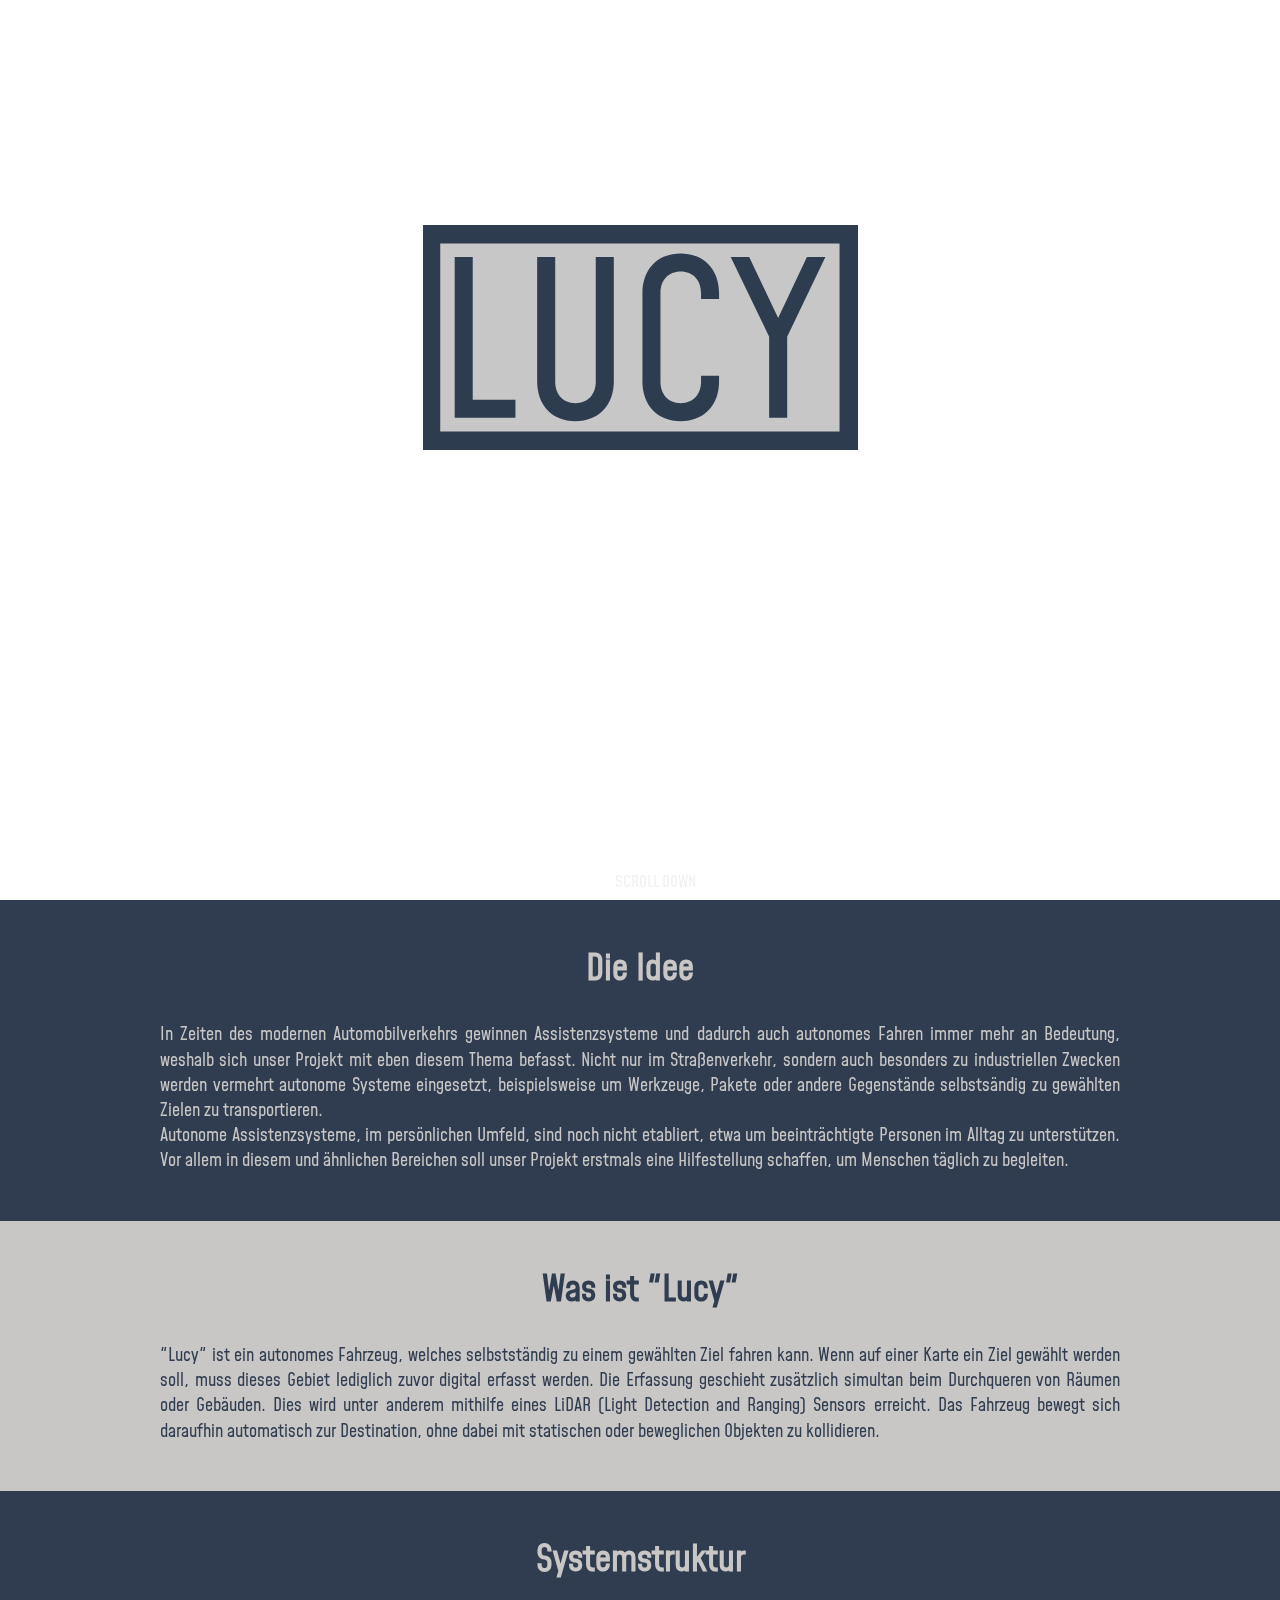
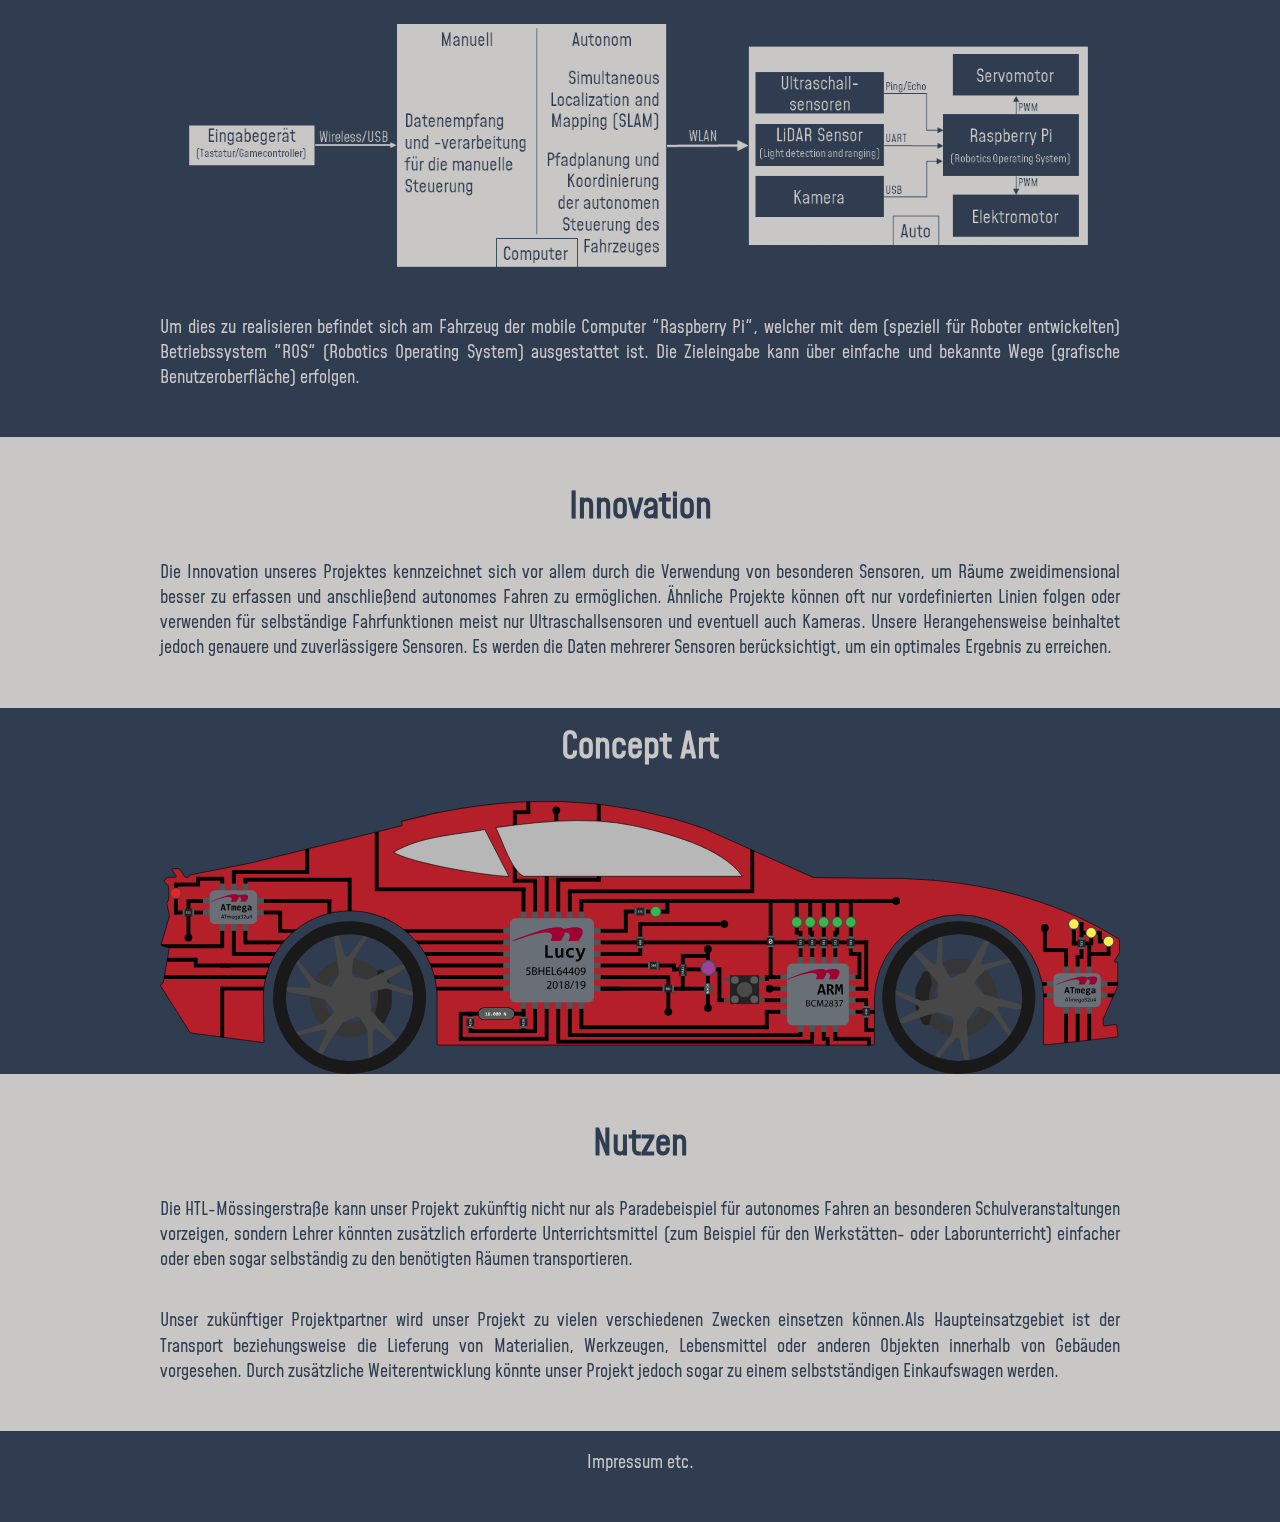
==== index.html @ 9e5134fd "Initial Commit" ====
<!DOCTYPE html>
<html>
	<head>
		<meta charset="UTF-8">
		<title>Lucy - Autonomous Vehicle</title>

		<link rel=stylesheet type="text/css" href="assets/style/main.css">
		<link rel=stylesheet type="text/css" href="assets/style/scroll_hint.css">
		
		<link rel="shortcut icon" href="assets/favicon/favicon.png">
	</head>
	<body>
		<div id="videoDiv">
			<video autoplay muted loop id="videoTag">
				<source src="assets/media/lucy_background_trailer.mp4" type="video/mp4">
			</video>
			<div id="lucyLogo"></div>

			<div class="container">
				<div class="chevron"></div>
				<div class="chevron"></div>
				<div class="chevron"></div>
				<span class="text">SCROLL DOWN</span>
			</div>
		</div>

		<div class="contentDark">
			<div class="flex-container">
				<h1>Die Idee</h1>
				<p>
					In Zeiten des modernen Automobilverkehrs gewinnen Assistenzsysteme und dadurch 
					auch autonomes Fahren immer mehr an Bedeutung, weshalb sich unser Projekt mit 
					eben diesem Thema befasst. Nicht nur im Straßenverkehr, sondern auch besonders zu 
					industriellen Zwecken werden vermehrt autonome Systeme eingesetzt, beispielsweise 
					um Werkzeuge, Pakete oder andere Gegenstände selbstsändig zu gewählten Zielen zu 
					transportieren.
					<br>
					Autonome Assistenzsysteme, im persönlichen Umfeld, sind noch nicht etabliert, etwa 
					um beeinträchtigte Personen im Alltag zu unterstützen. Vor allem in diesem und 
					ähnlichen Bereichen soll unser Projekt erstmals eine Hilfestellung schaffen, um 
					Menschen täglich zu begleiten. 
				</p>
			</div>
		</div>
		
		<div class="contentLight">
			<div class="flex-container">
				<h1>Was ist "Lucy"</h1>
				<p>
					"Lucy" ist ein autonomes Fahrzeug, welches selbstständig zu einem gewählten Ziel 
					fahren kann. Wenn auf einer Karte ein Ziel gewählt werden soll, muss dieses Gebiet 
					lediglich zuvor digital erfasst werden. Die Erfassung geschieht zusätzlich simultan 
					beim Durchqueren von Räumen oder Gebäuden. Dies wird unter anderem mithilfe eines 
					LiDAR (Light Detection and Ranging) Sensors erreicht. Das Fahrzeug bewegt sich 
					daraufhin automatisch zur Destination, ohne dabei mit statischen oder beweglichen 
					Objekten zu kollidieren.
				</p>
			</div>
		</div>

		<div class="contentDark">
			<div class="flex-container">
				<h1>Systemstruktur</h1>
				<img src="assets/img/lucy_system_structure_de.png" id="lucy_system_structure">
				<p>
					Um dies zu realisieren befindet sich am Fahrzeug der mobile 
					Computer "Raspberry Pi", welcher mit dem (speziell für Roboter entwickelten) 
					Betriebssystem "ROS" (Robotics Operating System) ausgestattet ist. Die Zieleingabe 
					kann über einfache und bekannte Wege (grafische Benutzeroberfläche) erfolgen.
				</p>
			</div>
		</div>

		<div class="contentLight">
			<div class="flex-container">
				<h1>Innovation</h1>
				<p>
					Die Innovation unseres Projektes kennzeichnet sich vor allem durch die Verwendung 
					von besonderen Sensoren, um Räume zweidimensional besser zu erfassen und 
					anschließend autonomes Fahren zu ermöglichen. Ähnliche Projekte können oft nur 
					vordefinierten Linien folgen oder verwenden für selbständige Fahrfunktionen meist 
					nur Ultraschallsensoren und eventuell auch Kameras. Unsere Herangehensweise 
					beinhaltet jedoch genauere und zuverlässigere Sensoren. Es werden die Daten 
					mehrerer Sensoren berücksichtigt, um ein optimales Ergebnis zu erreichen.
				</p>
			</div>
		</div>

		<div class="contentDark">
			<div class="flex-container-img">
				<h1>Concept Art</h1>
				<img src="assets/img/lucy_car.svg" id="lucy_car">
			</div>
		</div>

		<div class="contentLight">
			<div class="flex-container">
				<h1>Nutzen</h1>
				<p>
					Die HTL-Mössingerstraße kann unser Projekt zukünftig nicht nur als Paradebeispiel 
					für autonomes Fahren an besonderen Schulveranstaltungen vorzeigen, sondern Lehrer 
					könnten zusätzlich erforderte Unterrichtsmittel (zum Beispiel für den Werkstätten- 
					oder Laborunterricht) einfacher oder eben sogar selbständig zu den benötigten 
					Räumen transportieren. 
				</p>
				<p>
					Unser zukünftiger Projektpartner wird unser Projekt zu vielen verschiedenen 
					Zwecken einsetzen können.Als Haupteinsatzgebiet ist der Transport beziehungsweise 
					die Lieferung von Materialien, Werkzeugen, Lebensmittel oder anderen Objekten 
					innerhalb von Gebäuden vorgesehen. Durch zusätzliche Weiterentwicklung könnte 
					unser Projekt jedoch sogar zu einem selbstständigen Einkaufswagen werden. 
				</p>
			</div>
		</div>

		<div class="contentDark">
			<div class="flex-container">
				<p>
					Impressum etc.
				</p>
			</div>
		</div>

	</body>
</html>
---- assets/style/main.css ----
/* Font Declaration */
@font-face {
    font-family: MohaveRegular;
    src: url("../font/Mohave-Regular.ttf");
}



/* Main Site */
html, body {
    height: 100%;
/*    min-height: 100%;*/
}
body {
    margin: 0;
    font-family: MohaveRegular;
    font-size: 100%;
/*    background-color: #c8c7c6;*/
}



/* Fullscreen Video */
#videoDiv {
    min-height: 100%;
/*    width: 100%;*/
/*    overflow: hidden;*/
/*    display: block;*/
}
#videoTag {
    position: fixed;
    width: 100%;
    z-index: -1;
}



/* Logo */
#lucyLogo {
    position: absolute;
    background-image: url("../img/lucy_logo.svg");
    background-repeat: no-repeat;
    background-position: center;
    top: 50%;
    left: 50%;
    transform: translate(-50%, -100%);
    width: 100%;
    height: 25%;
    z-index: 1;
}



/* Car and System-Structure */
#lucyCarOLD {
    position: absolute;
    background-image: url("../img/lucy_car.svg");
    background-repeat: no-repeat;
    background-position: center;
    bottom: 0;
    left: 50%;
    transform: translate(-50%, 0%);
    width: 100%;
    height: 100%;
    z-index: 1;
}
#lucy_car {
	width: 960px;
	height: 100%;
	padding-top: 20px;
}
#lucy_system_structure {
	width: 960px;
	height: 100%;
}



/* Content */
.contentDark, .contentLight {
    position: relative;
    text-align: center;
    font-size: large;
    line-height: 1.4em;
    text-align: justify;
/*    margin-top: -20px;*/
    /* Horizontal Scrollbar wtf */
}
.contentDark {
    background: #303c50;
    color: #c8c7c6;
}
.contentLight {
    background: #c8c7c6;
    color: #303c50;
}

.flex-container h1 {
    padding-top: 30px;
}



/* Flex styles */
div.flex-container {
    display: flex;
    position: relative;
    margin: auto;
    max-width: 960px;
    flex-flow: row wrap;
    justify-content: space-around;
	padding-bottom: 30px;
}
div.flex-container-img {
    display: flex;
    position: relative;
    margin: auto;
    max-width: 960px;
    flex-flow: row wrap;
    justify-content: space-around;
}
div.flex-container > div {
    flex-grow: 1;
    align-self: center;
    flex-basis: 0;
}
---- assets/style/scroll_hint.css ----
/* Font Declaration */
@font-face {
    font-family: MohaveRegular;
    src: url("../font/Mohave-Regular.ttf");
}

/*
body {
display: flex;
justify-content: center;
align-items: center;
position: absolute;
width: 100%;
height: 100%;
background: #333;
}
*/

.container {
	position: absolute;
	width: 24px;
	height: 24px;
	bottom: 80px;
	left: 50%;
}

.chevron {
	position: absolute;
	width: 28px;
	height: 8px;
	opacity: 0;
	transform: scale3d(0.5, 0.5, 0.5);
	animation: move 3s ease-out infinite;
}

.chevron:first-child {
	animation: move 3s ease-out 1s infinite;
}

.chevron:nth-child(2) {
	animation: move 3s ease-out 2s infinite;
}

.chevron:before,
.chevron:after {
	content: ' ';
	position: absolute;
	top: 0;
	height: 100%;
	width: 51%;
	background: #c8c7c6;
}

.chevron:before {
	left: 0;
	transform: skew(0deg, 30deg);
}

.chevron:after {
	right: 0;
	width: 50%;
	transform: skew(0deg, -30deg);
}

@keyframes move {
25% {
	opacity: 1;

}
33% {
	opacity: 1;
	transform: translateY(30px);
}
67% {
	opacity: 1;
	transform: translateY(40px);
}
100% {
	opacity: 0;
	transform: translateY(55px) scale3d(0.5, 0.5, 0.5);
}
}

.text {
	display: block;
	margin-top: 75px;
	margin-left: -25px;
	font-family: MohaveRegular, "Helvetica Neue", "Helvetica", Arial, sans-serif;
	font-size: normal;
	color: #c8c7c6;
	text-transform: uppercase;
	white-space: nowrap;
	opacity: .25;
	animation: pulse 2s linear alternate infinite;
}

@keyframes pulse {
	to {
		opacity: 1;
	}
}
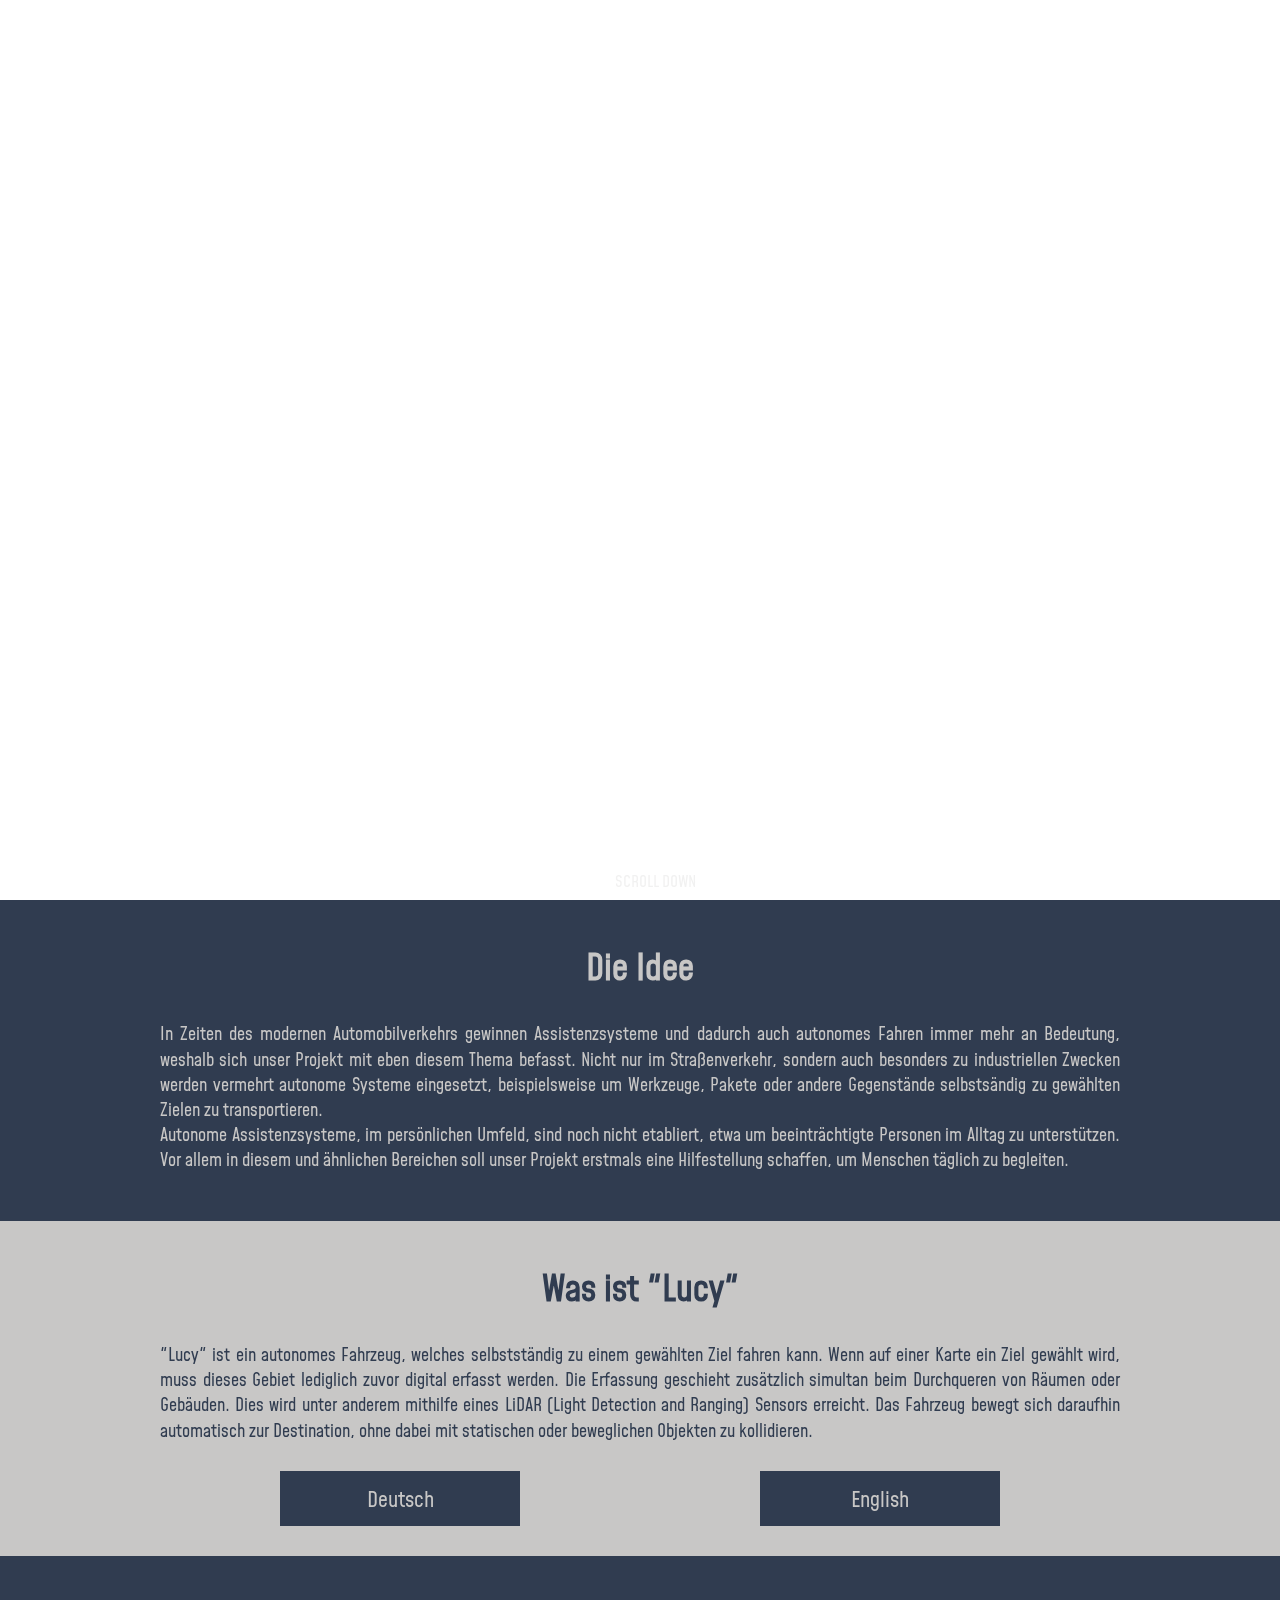
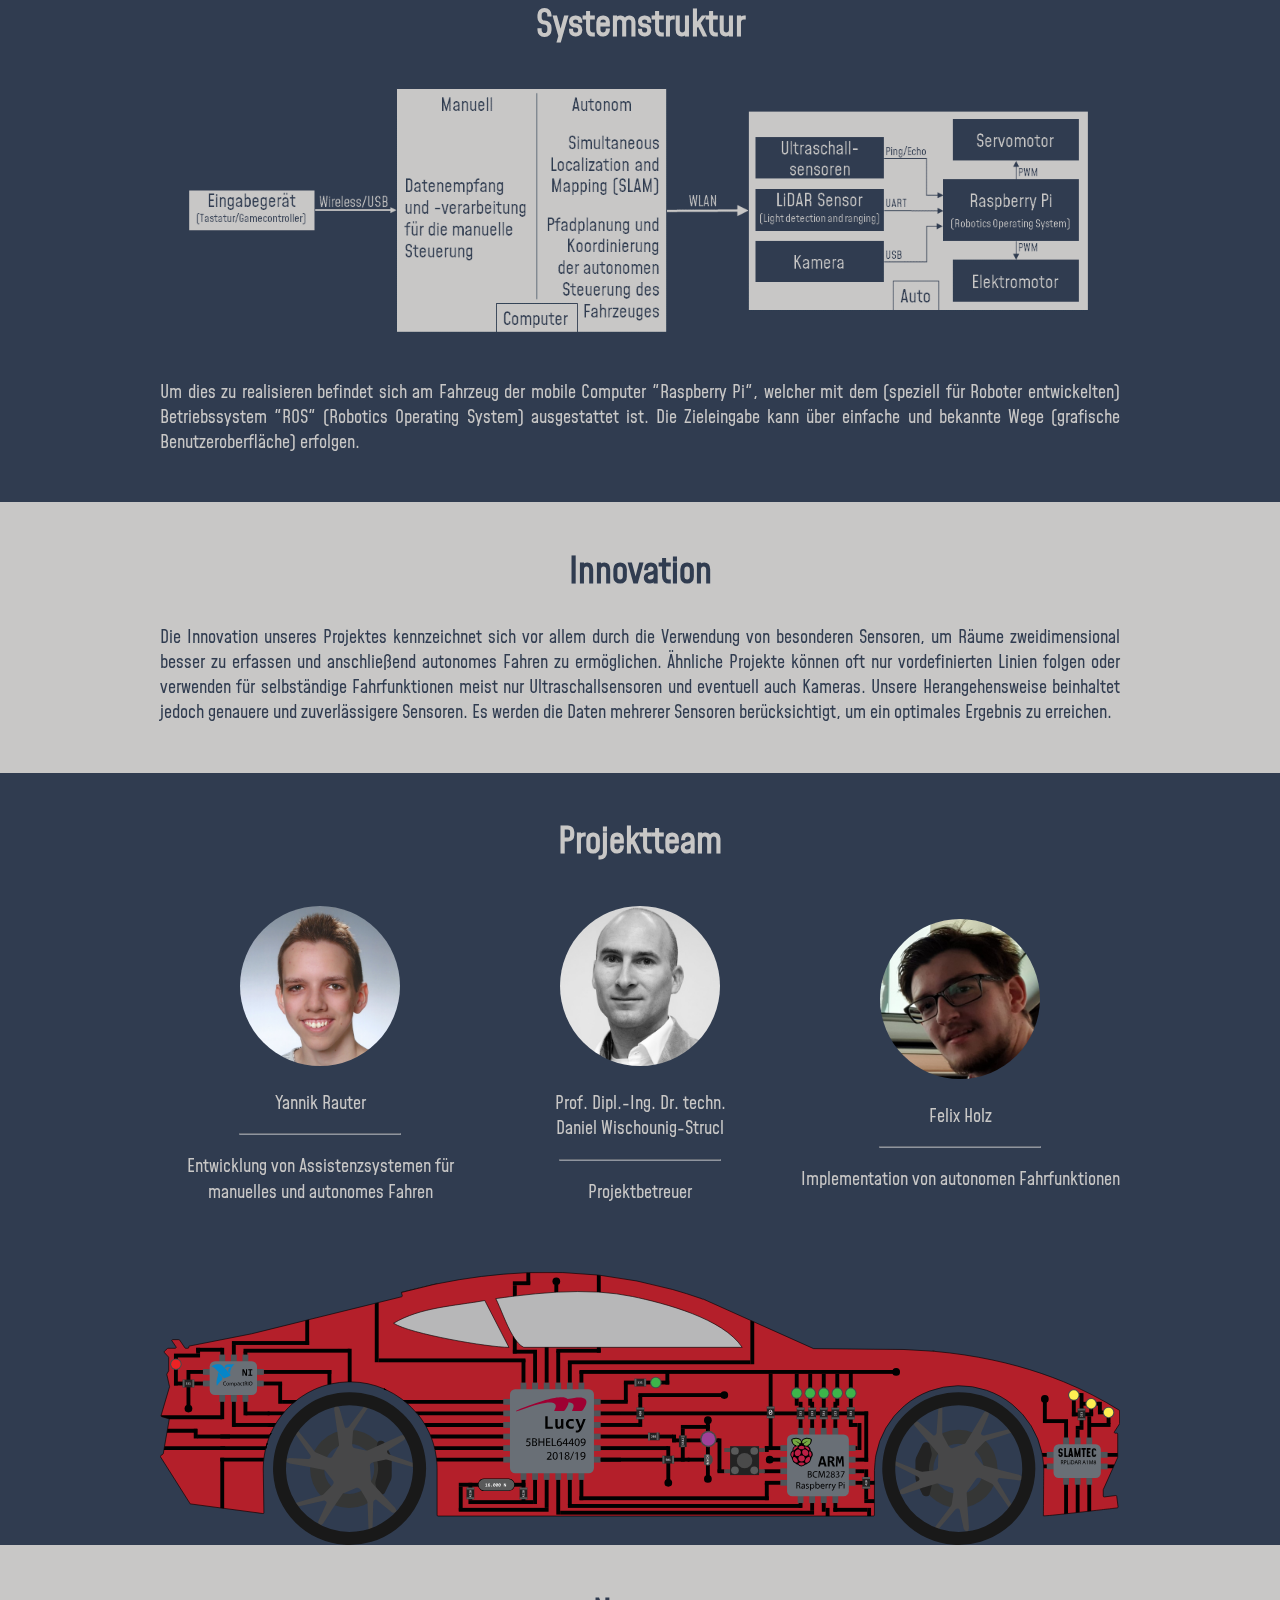
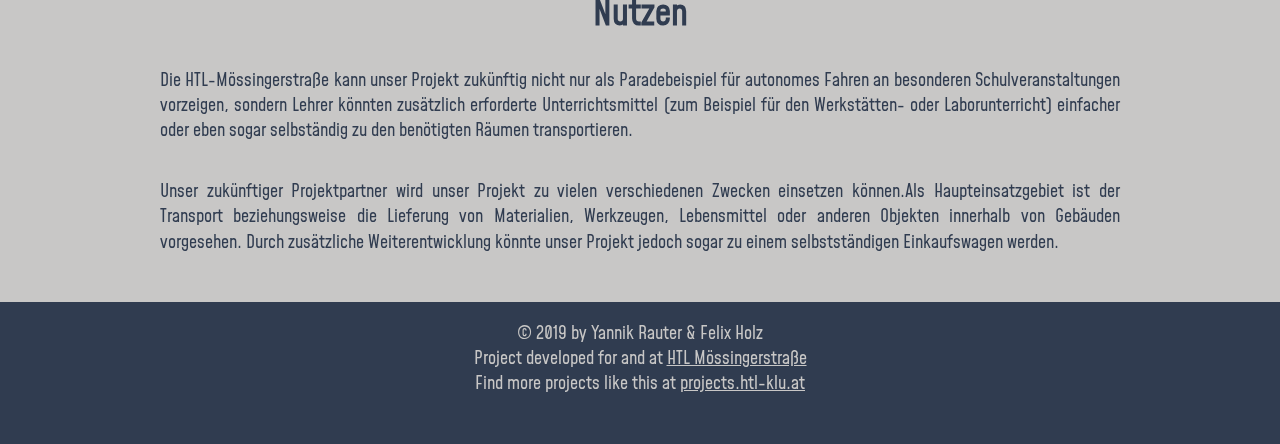
==== commit 0ea34fd0: "Final version of the project website" ====
--- a/index.html
+++ b/index.html
@@ -1,21 +1,34 @@
 <!DOCTYPE html>
 <html>
 	<head>
+		<title>Lucy - Autonomous Vehicle</title>
 		<meta charset="UTF-8">
-		<title>Lucy - Autonomous Vehicle</title>
+		
+        <meta name="description" content="Lucy is an autonomous vehicle that can navigate to a chose destination all by itself.">
+        <meta name="keywords" content="Lucy, Autonomous, Vehicle, Selbstfahrend, HTL, Moessingerstrasse">
+        <meta name="author" content="Yannik Rauter, Felix Holz">
 
+		<!-- Link styles -->
 		<link rel=stylesheet type="text/css" href="assets/style/main.css">
 		<link rel=stylesheet type="text/css" href="assets/style/scroll_hint.css">
+		
+		<!-- Link jQuery and JavaScripts -->
+        <script src="https://ajax.googleapis.com/ajax/libs/jquery/3.3.1/jquery.min.js"></script>
+		<script type="text/javascript" src="javascript.js"></script>
 		
 		<link rel="shortcut icon" href="assets/favicon/favicon.png">
 	</head>
 	<body>
 		<div id="videoDiv">
+			<!-- Background video -->
 			<video autoplay muted loop id="videoTag">
-				<source src="assets/media/lucy_background_trailer.mp4" type="video/mp4">
+				<source src="assets/media/lucy_background_trailer2.webm" type="video/mp4">
 			</video>
+			
+			<!-- Logo -->
 			<div id="lucyLogo"></div>
 
+			<!-- Scroll hint -->
 			<div class="container">
 				<div class="chevron"></div>
 				<div class="chevron"></div>
@@ -23,7 +36,7 @@
 				<span class="text">SCROLL DOWN</span>
 			</div>
 		</div>
-
+		
 		<div class="contentDark">
 			<div class="flex-container">
 				<h1>Die Idee</h1>
@@ -45,16 +58,29 @@
 		
 		<div class="contentLight">
 			<div class="flex-container">
-				<h1>Was ist "Lucy"</h1>
-				<p>
+				
+				<h1 id="headGer">Was ist "Lucy"</h1>
+				<h1 id="headEng" style="display: none">What is "Lucy"</h1>
+				<p id="descGer">
 					"Lucy" ist ein autonomes Fahrzeug, welches selbstständig zu einem gewählten Ziel 
-					fahren kann. Wenn auf einer Karte ein Ziel gewählt werden soll, muss dieses Gebiet 
+					fahren kann. Wenn auf einer Karte ein Ziel gewählt wird, muss dieses Gebiet 
 					lediglich zuvor digital erfasst werden. Die Erfassung geschieht zusätzlich simultan 
 					beim Durchqueren von Räumen oder Gebäuden. Dies wird unter anderem mithilfe eines 
 					LiDAR (Light Detection and Ranging) Sensors erreicht. Das Fahrzeug bewegt sich 
 					daraufhin automatisch zur Destination, ohne dabei mit statischen oder beweglichen 
 					Objekten zu kollidieren.
 				</p>
+				<p id="descEng" style="display: none">
+					"Lucy" is an autonomous vehicle, which can navigate to a chosen destination
+					independently. In order to choose a target on a map, the designated area needs to be
+					digitally mapped first. The mapping process happens simultaneously while traversing
+					rooms or buildings. This is done by means of a LiDAR (Light Detection and Ranging)
+					Sensor. The vehicle then moves to its destination autonomously, without crashing
+					into static or moving objects.
+				</p>
+				
+				<button class="languageChoice" onclick="changeLanguage('german');">Deutsch</button>
+				<button class="languageChoice" onclick="changeLanguage('english');">English</button>
 			</div>
 		</div>
 
@@ -87,8 +113,41 @@
 		</div>
 
 		<div class="contentDark">
+			<div class="flex-container">
+				<h1>Projektteam</h1>
+			</div>
+			<div class="flex-container">
+				<div class="teamDiv">
+					<img class="teamImg" src="assets/img/rauter.png"/>
+					<p>Yannik Rauter</p>
+					<hr class="teamHR">
+					<p>
+						Entwicklung von Assistenzsystemen für manuelles und autonomes Fahren
+					</p>
+				</div>
+				<div class="teamDiv">
+					<img class="teamImg" src="assets/img/wischounig.png"/>
+					<p>
+						Prof. Dipl.-Ing. Dr. techn.<br>
+						Daniel Wischounig-Strucl
+					</p>
+					<hr class="teamHR">
+					<p>
+						Projektbetreuer
+					</p>
+				</div>
+				<div class="teamDiv">
+					<img class="teamImg" src="assets/img/holz.png"/>
+					<p>
+						Felix Holz
+					</p>
+					<hr class="teamHR">
+					<p>
+						Implementation von autonomen Fahrfunktionen
+					</p>
+				</div>
+			</div>
 			<div class="flex-container-img">
-				<h1>Concept Art</h1>
 				<img src="assets/img/lucy_car.svg" id="lucy_car">
 			</div>
 		</div>
@@ -115,8 +174,10 @@
 
 		<div class="contentDark">
 			<div class="flex-container">
-				<p>
-					Impressum etc.
+				<p style="text-align: center">
+					&copy; 2019 by Yannik Rauter &amp; Felix Holz<br>
+					Project developed for and at <a href="www.htl-klu.at">HTL M&ouml;ssingerstra&szlig;e</a><br>
+					Find more projects like this at <a href="projects.htl-klu.at">projects.htl-klu.at</a>
 				</p>
 			</div>
 		</div>
--- a/assets/style/main.css
+++ b/assets/style/main.css
@@ -51,19 +51,7 @@
 
 
 
-/* Car and System-Structure */
-#lucyCarOLD {
-    position: absolute;
-    background-image: url("../img/lucy_car.svg");
-    background-repeat: no-repeat;
-    background-position: center;
-    bottom: 0;
-    left: 50%;
-    transform: translate(-50%, 0%);
-    width: 100%;
-    height: 100%;
-    z-index: 1;
-}
+/* Car and system-structure */
 #lucy_car {
 	width: 960px;
 	height: 100%;
@@ -76,21 +64,51 @@
 
 
 
+/* Change language button */
+.languageChoice {
+	font-family: MohaveRegular;
+	font-size: 22px;
+	background-color: #303c50;
+	color: #c8c7c6;
+	border: none;
+	outline: none;
+	cursor: pointer;
+	margin-top: 10px;
+	padding: 14px 16px;
+	width: 25%;
+}
+
+
+
+/* Team div, image, hr */
+.teamDiv {
+	text-align: center;
+}
+.teamImg {
+	border-radius: 50%;
+	width: 50%;
+}
+.teamHR {
+	width: 50%;
+	opacity: 0.5;
+}
+
+
+
 /* Content */
 .contentDark, .contentLight {
     position: relative;
-    text-align: center;
     font-size: large;
     line-height: 1.4em;
     text-align: justify;
 /*    margin-top: -20px;*/
     /* Horizontal Scrollbar wtf */
 }
-.contentDark {
+.contentDark, .contentDark a {
     background: #303c50;
     color: #c8c7c6;
 }
-.contentLight {
+.contentLight, .contentLight a {
     background: #c8c7c6;
     color: #303c50;
 }
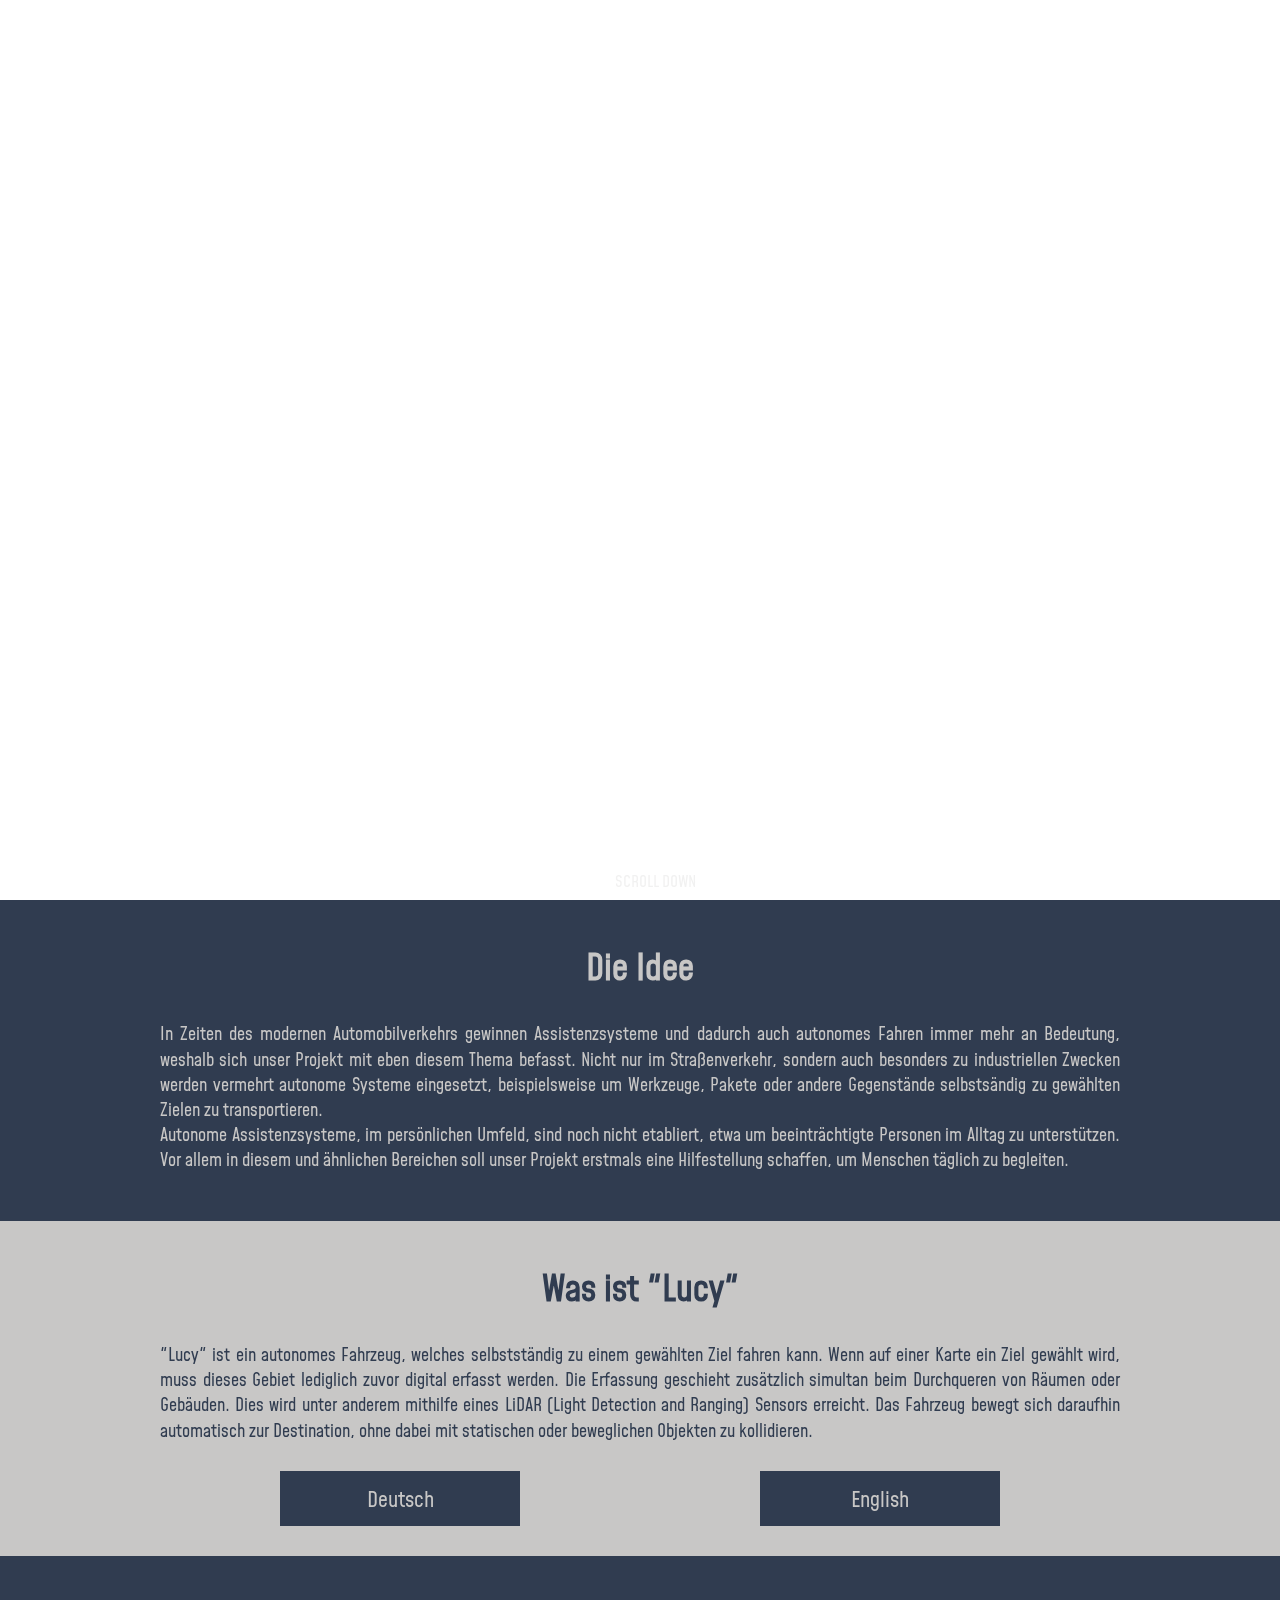
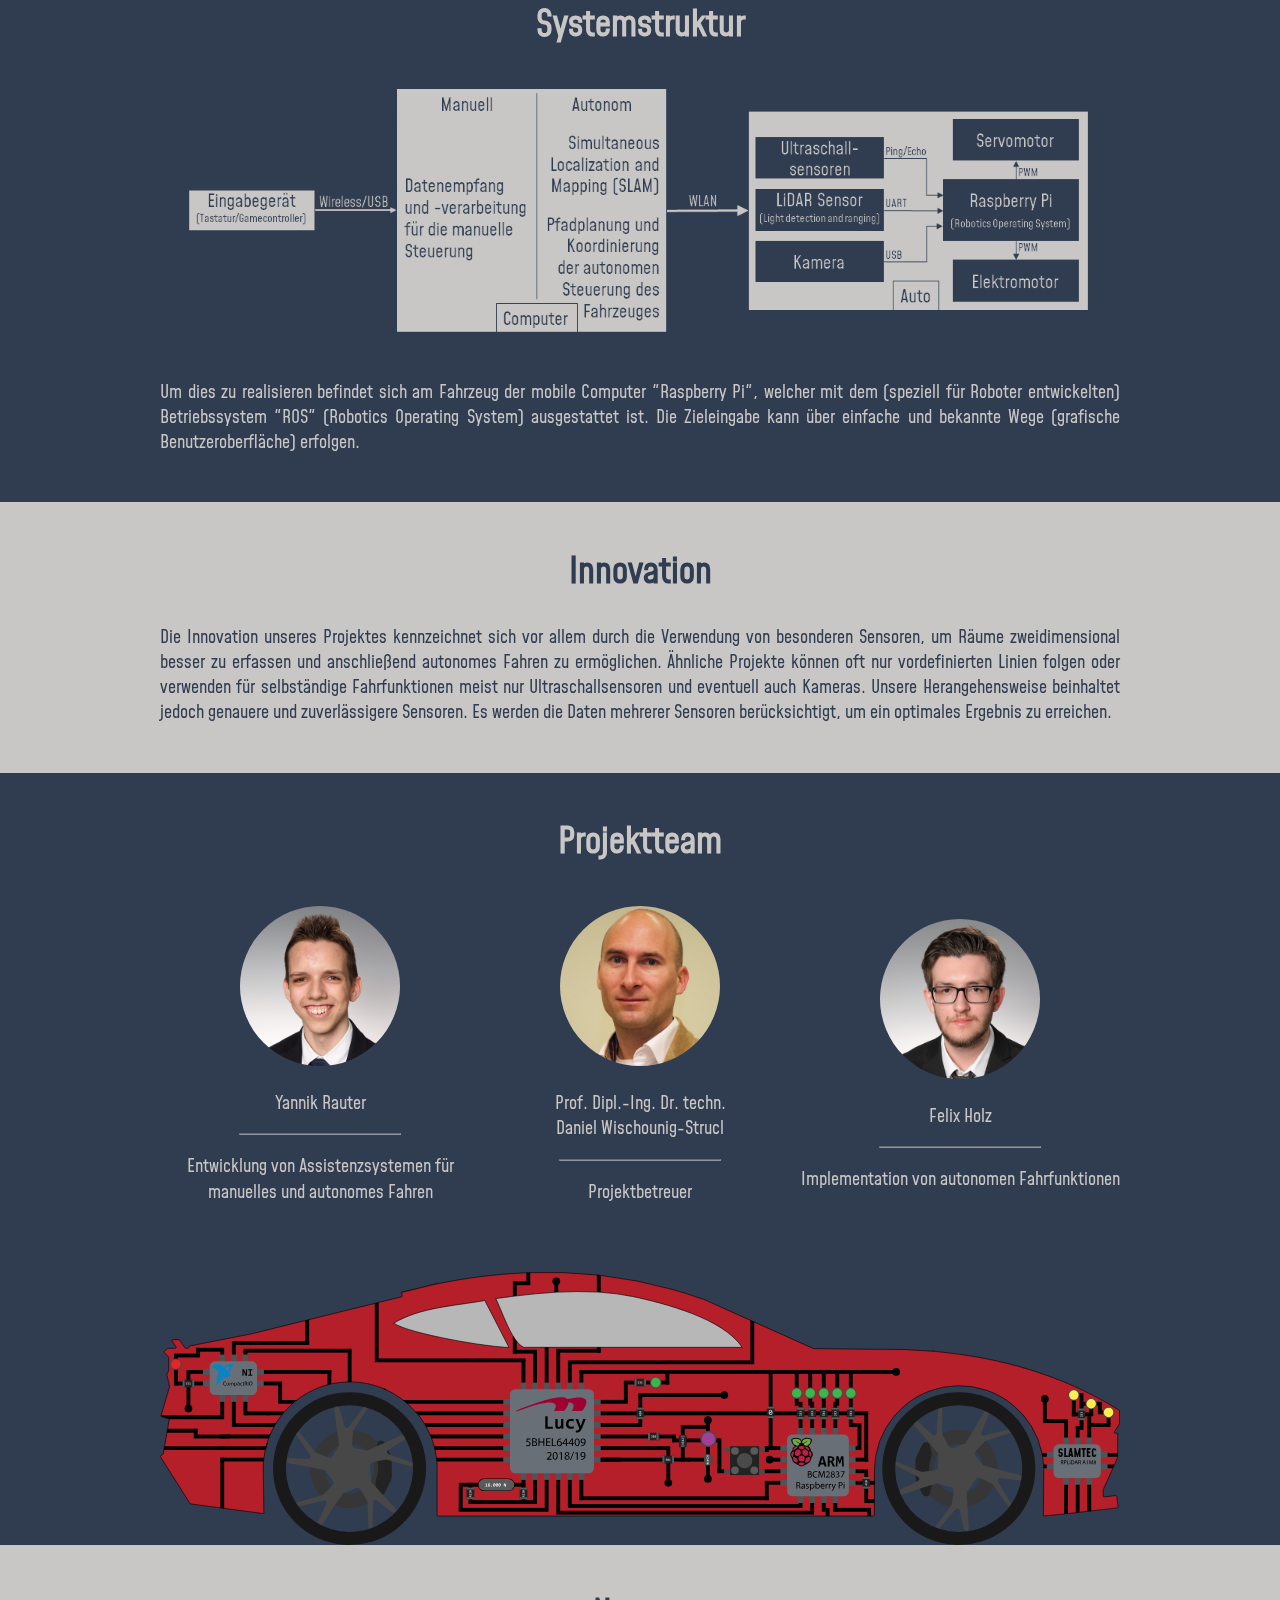
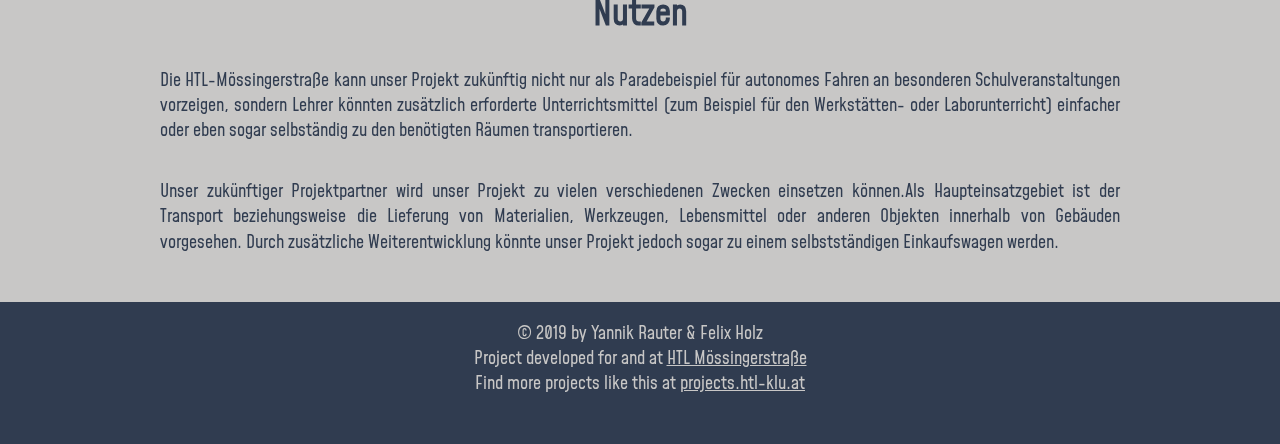
==== commit e3a1f4f7: "Final changes" ====
--- a/index.html
+++ b/index.html
@@ -71,8 +71,8 @@
 					Objekten zu kollidieren.
 				</p>
 				<p id="descEng" style="display: none">
-					"Lucy" is an autonomous vehicle, which can navigate to a chosen destination
-					independently. In order to choose a target on a map, the designated area needs to be
+					"Lucy" is an autonomous vehicle, which can navigate to a chosen destination all
+					by itself. In order to choose a target on a map, the designated area needs to be
 					digitally mapped first. The mapping process happens simultaneously while traversing
 					rooms or buildings. This is done by means of a LiDAR (Light Detection and Ranging)
 					Sensor. The vehicle then moves to its destination autonomously, without crashing
